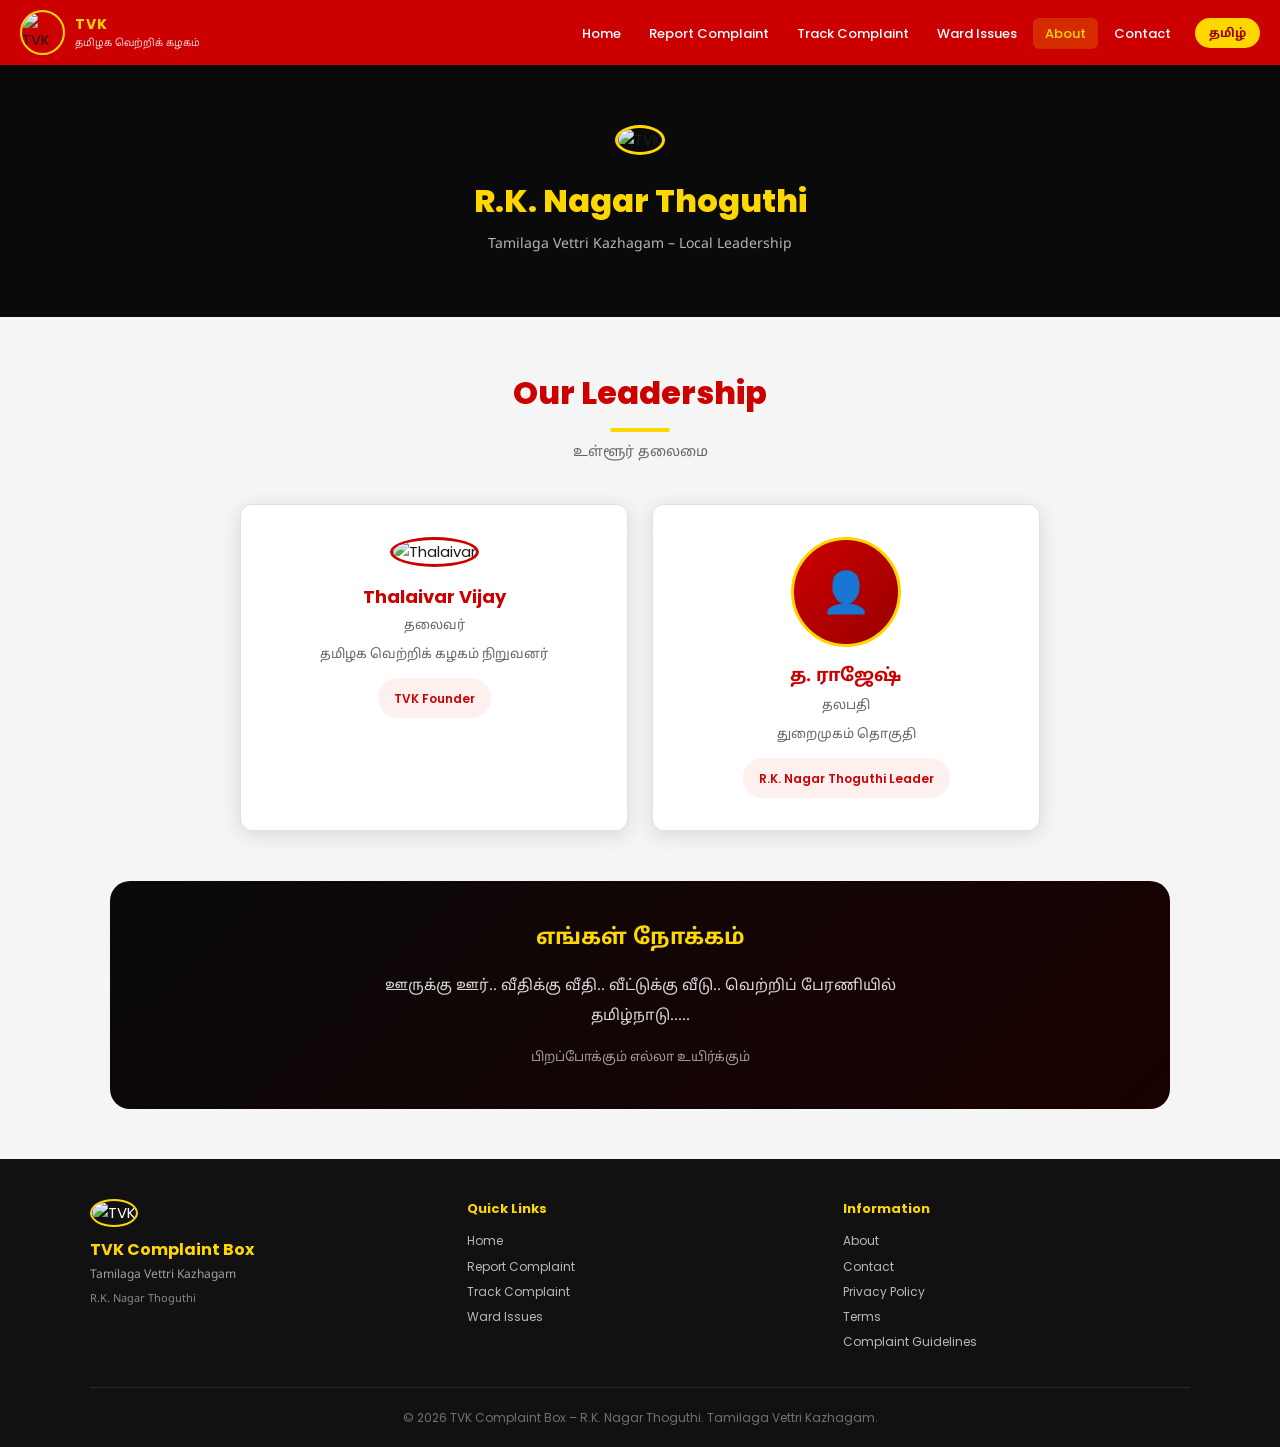
==== public/about.html @ 789995c7 "Initial commit: TVK Complaint Box – R.K. Nagar Thoguthi" ====
<!DOCTYPE html>
<html lang="en">
<head>
  <meta charset="UTF-8">
  <meta name="viewport" content="width=device-width, initial-scale=1.0">
  <title>About – TVK R.K. Nagar Thoguthi</title>
  <link rel="stylesheet" href="css/style.css">
</head>
<body>
<div id="navbar-placeholder"></div>

<!-- HERO BANNER -->
<div style="background:#0a0a0a; padding:60px 20px; text-align:center;">
  <img src="assets/tvk-logo.png" alt="TVK" style="width:140px;height:140px;border-radius:50%;border:3px solid var(--yellow);object-fit:cover;margin-bottom:20px;">
  <h1 style="color:var(--yellow);font-size:clamp(20px,5vw,32px);font-weight:800" data-i18n="about_title">R.K. Nagar Thoguthi</h1>
  <p style="color:rgba(255,255,255,0.7);margin-top:8px;font-size:14px" class="tamil" data-i18n="about_sub">தமிழக வெற்றிக் கழகம் – உள்ளூர் தலைமை</p>
</div>

<!-- LEADERSHIP -->
<div class="container" style="padding:50px 20px;">
  <div class="section-title">
    <h2>Our Leadership</h2>
    <p class="tamil">உள்ளூர் தலைமை</p>
  </div>

  <div style="display:grid;grid-template-columns:repeat(auto-fit,minmax(260px,1fr));gap:24px;max-width:800px;margin:0 auto;">
    <!-- Thalaivar Card -->
    <div class="card" style="text-align:center;padding:32px;">
      <img src="assets/tvk-logo.png" alt="Thalaivar" style="width:110px;height:110px;border-radius:50%;object-fit:cover;border:3px solid var(--red);margin-bottom:16px;">
      <h3 style="color:var(--red);font-size:18px;">Thalaivar Vijay</h3>
      <p style="color:var(--muted);font-size:13px;margin-top:4px" class="tamil">தலைவர்</p>
      <p style="font-size:13px;color:var(--muted);margin-top:8px" class="tamil">தமிழக வெற்றிக் கழகம் நிறுவனர்</p>
      <div style="margin-top:12px;padding:8px 16px;background:#fff0f0;border-radius:20px;display:inline-block;">
        <span style="font-size:12px;color:var(--red);font-weight:600">TVK Founder</span>
      </div>
    </div>

    <!-- Local Leader Card -->
    <div class="card" style="text-align:center;padding:32px;">
      <div style="width:110px;height:110px;border-radius:50%;background:linear-gradient(135deg,var(--red),var(--red-dark));display:flex;align-items:center;justify-content:center;margin:0 auto 16px;border:3px solid var(--yellow);">
        <span style="font-size:40px;color:white;">👤</span>
      </div>
      <h3 style="color:var(--red);font-size:18px;" class="tamil">த. ராஜேஷ்</h3>
      <p style="color:var(--muted);font-size:13px;margin-top:4px" class="tamil">தலபதி</p>
      <p style="font-size:13px;color:var(--muted);margin-top:8px" class="tamil">துறைமுகம் தொகுதி</p>
      <div style="margin-top:12px;padding:8px 16px;background:#fff0f0;border-radius:20px;display:inline-block;">
        <span style="font-size:12px;color:var(--red);font-weight:600">R.K. Nagar Thoguthi Leader</span>
      </div>
    </div>
  </div>

  <!-- MISSION -->
  <div style="margin-top:50px;background:linear-gradient(135deg,#0a0a0a,#1a0000);border-radius:var(--radius-lg);padding:40px;text-align:center;color:white;">
    <h2 style="color:var(--yellow);font-size:22px;margin-bottom:16px" class="tamil">எங்கள் நோக்கம்</h2>
    <p style="font-size:15px;line-height:2;color:rgba(255,255,255,0.85);max-width:600px;margin:0 auto" class="tamil">
      ஊருக்கு ஊர்.. வீதிக்கு வீதி.. வீட்டுக்கு வீடு.. வெற்றிப் பேரணியில் தமிழ்நாடு.....
    </p>
    <p style="font-size:13px;margin-top:16px;color:rgba(255,255,255,0.6)" class="tamil">பிறப்போக்கும் எல்லா உயிர்க்கும்</p>
  </div>
</div>

<a href="report.html" class="fab" data-i18n="fab_label">📢 Report</a>
<div id="footer-placeholder"></div>
<script src="js/translations.js"></script>
<script src="js/main.js"></script>
</body>
</html>
---- public/css/style.css ----
@import url('https://fonts.googleapis.com/css2?family=Poppins:wght@300;400;500;600;700;800;900&family=Noto+Sans+Tamil:wght@400;600;700&display=swap');

:root {
  --red:        #CC0000;
  --red-dark:   #990000;
  --red-light:  #ff2222;
  --yellow:     #FFD700;
  --yellow-dark:#e6c200;
  --white:      #FFFFFF;
  --bg:         #f5f5f5;
  --surface:    #ffffff;
  --text:       #1a1a1a;
  --muted:      #666666;
  --border:     #e0e0e0;
  --shadow:     0 4px 20px rgba(0,0,0,0.12);
  --shadow-lg:  0 8px 40px rgba(0,0,0,0.18);
  --radius:     12px;
  --radius-lg:  20px;
  --transition: all 0.3s ease;
}

*, *::before, *::after { box-sizing: border-box; margin: 0; padding: 0; }

html { scroll-behavior: smooth; }

body {
  font-family: 'Poppins', 'Noto Sans Tamil', sans-serif;
  background: var(--bg);
  color: var(--text);
  line-height: 1.6;
  font-size: 15px;
}

a { color: inherit; text-decoration: none; }
img { max-width: 100%; height: auto; }
button { cursor: pointer; font-family: inherit; }

/* ── NAVBAR ─────────────────────────────────── */
.navbar {
  position: sticky;
  top: 0;
  z-index: 1000;
  background: var(--red);
  box-shadow: 0 2px 20px rgba(0,0,0,0.3);
  padding: 0 20px;
  height: 65px;
  display: flex;
  align-items: center;
  justify-content: space-between;
}

.navbar-brand {
  display: flex;
  align-items: center;
  gap: 10px;
}

.navbar-logo {
  height: 45px;
  width: 45px;
  border-radius: 50%;
  object-fit: cover;
  border: 2px solid var(--yellow);
}

.navbar-title {
  display: flex;
  flex-direction: column;
}

.navbar-title span:first-child {
  font-size: 14px;
  font-weight: 700;
  color: var(--yellow);
  letter-spacing: 1px;
}

.navbar-title span:last-child {
  font-size: 10px;
  color: rgba(255,255,255,0.85);
  font-family: 'Noto Sans Tamil', sans-serif;
}

.nav-links {
  display: flex;
  align-items: center;
  gap: 4px;
  list-style: none;
}

.nav-links a {
  color: var(--white);
  font-size: 13px;
  font-weight: 500;
  padding: 6px 12px;
  border-radius: 6px;
  transition: var(--transition);
  white-space: nowrap;
}

.nav-links a:hover,
.nav-links a.active {
  background: rgba(255,215,0,0.2);
  color: var(--yellow);
}

.lang-toggle {
  background: var(--yellow);
  color: var(--red-dark);
  border: none;
  padding: 6px 14px;
  border-radius: 20px;
  font-size: 12px;
  font-weight: 700;
  cursor: pointer;
  transition: var(--transition);
  margin-left: 8px;
}

.lang-toggle:hover { background: var(--yellow-dark); }

.hamburger {
  display: none;
  background: none;
  border: none;
  color: white;
  font-size: 24px;
  cursor: pointer;
}

.mobile-menu {
  display: none;
  flex-direction: column;
  background: var(--red-dark);
  padding: 10px 20px;
  gap: 4px;
}

.mobile-menu a {
  color: white;
  padding: 10px 0;
  font-size: 14px;
  border-bottom: 1px solid rgba(255,255,255,0.1);
}

.mobile-menu.open { display: flex; }

/* ── HERO ────────────────────────────────────── */
.hero {
  background: #0a0a0a;
  position: relative;
  overflow: hidden;
  min-height: 90vh;
  display: flex;
  align-items: center;
  justify-content: center;
  text-align: center;
  padding: 60px 20px;
}

.hero::before {
  content: '';
  position: absolute;
  inset: 0;
  background: radial-gradient(ellipse at center, rgba(204,0,0,0.25) 0%, transparent 70%);
  pointer-events: none;
}

.hero-inner { position: relative; z-index: 1; max-width: 700px; }

.hero-logo {
  width: 220px;
  height: 220px;
  object-fit: cover;
  border-radius: 50%;
  border: 4px solid var(--yellow);
  box-shadow: 0 0 40px rgba(255,215,0,0.4), 0 0 80px rgba(204,0,0,0.3);
  margin-bottom: 24px;
  animation: heroPulse 3s ease-in-out infinite;
}

@keyframes heroPulse {
  0%, 100% { box-shadow: 0 0 40px rgba(255,215,0,0.4), 0 0 80px rgba(204,0,0,0.3); }
  50%       { box-shadow: 0 0 60px rgba(255,215,0,0.7), 0 0 100px rgba(204,0,0,0.5); }
}

.hero-tvk {
  font-size: clamp(64px, 15vw, 120px);
  font-weight: 900;
  line-height: 1;
  background: linear-gradient(135deg, var(--red-light), var(--yellow), var(--red-light));
  -webkit-background-clip: text;
  -webkit-text-fill-color: transparent;
  background-clip: text;
  letter-spacing: 6px;
  animation: fadeInDown 0.8s ease;
}

.hero-party {
  font-size: clamp(16px, 4vw, 22px);
  color: var(--yellow);
  font-weight: 600;
  margin-top: 8px;
  letter-spacing: 2px;
  animation: fadeInUp 0.8s ease 0.2s both;
}

.hero-constituency {
  font-family: 'Noto Sans Tamil', sans-serif;
  font-size: clamp(14px, 3vw, 18px);
  color: rgba(255,255,255,0.85);
  margin-top: 10px;
  animation: fadeInUp 0.8s ease 0.3s both;
}

.hero-desc {
  font-family: 'Noto Sans Tamil', sans-serif;
  font-size: 14px;
  color: rgba(255,255,255,0.7);
  margin-top: 16px;
  line-height: 1.8;
  max-width: 520px;
  margin-left: auto;
  margin-right: auto;
  animation: fadeInUp 0.8s ease 0.4s both;
}

.btn-primary {
  display: inline-flex;
  align-items: center;
  gap: 8px;
  background: linear-gradient(135deg, var(--red), var(--red-dark));
  color: white;
  border: 2px solid var(--yellow);
  padding: 14px 32px;
  border-radius: 50px;
  font-size: 16px;
  font-weight: 600;
  margin-top: 28px;
  transition: var(--transition);
  box-shadow: 0 4px 20px rgba(204,0,0,0.4);
  animation: fadeInUp 0.8s ease 0.5s both;
}

.btn-primary:hover {
  transform: translateY(-3px);
  box-shadow: 0 8px 30px rgba(204,0,0,0.6);
  background: linear-gradient(135deg, var(--red-light), var(--red));
}

.btn-secondary {
  display: inline-flex;
  align-items: center;
  gap: 8px;
  background: var(--yellow);
  color: var(--red-dark);
  border: none;
  padding: 12px 28px;
  border-radius: 50px;
  font-size: 15px;
  font-weight: 700;
  transition: var(--transition);
  cursor: pointer;
}

.btn-secondary:hover {
  background: var(--yellow-dark);
  transform: translateY(-2px);
}

/* ── SECTIONS ────────────────────────────────── */
.section {
  padding: 60px 20px;
  max-width: 1100px;
  margin: 0 auto;
}

.section-title {
  text-align: center;
  margin-bottom: 40px;
}

.section-title h2 {
  font-size: clamp(22px, 5vw, 32px);
  font-weight: 800;
  color: var(--red);
  position: relative;
  display: inline-block;
}

.section-title h2::after {
  content: '';
  display: block;
  width: 60px;
  height: 4px;
  background: var(--yellow);
  margin: 10px auto 0;
  border-radius: 2px;
}

.section-title p {
  color: var(--muted);
  margin-top: 10px;
  font-size: 14px;
  font-family: 'Noto Sans Tamil', sans-serif;
}

/* ── CARDS ───────────────────────────────────── */
.card {
  background: var(--surface);
  border-radius: var(--radius);
  padding: 24px;
  box-shadow: var(--shadow);
  transition: var(--transition);
  border: 1px solid var(--border);
}

.card:hover {
  transform: translateY(-5px);
  box-shadow: var(--shadow-lg);
}

.category-grid {
  display: grid;
  grid-template-columns: repeat(auto-fill, minmax(160px, 1fr));
  gap: 16px;
}

.category-card {
  background: var(--surface);
  border-radius: var(--radius);
  padding: 24px 16px;
  text-align: center;
  border: 2px solid transparent;
  cursor: pointer;
  transition: var(--transition);
  box-shadow: var(--shadow);
}

.category-card:hover {
  border-color: var(--red);
  transform: translateY(-5px);
  box-shadow: var(--shadow-lg);
}

.category-card .emoji { font-size: 32px; margin-bottom: 10px; }
.category-card .label { font-size: 13px; font-weight: 600; color: var(--text); }

/* ── GLASS ───────────────────────────────────── */
.glass {
  background: rgba(255,255,255,0.08);
  backdrop-filter: blur(12px);
  -webkit-backdrop-filter: blur(12px);
  border: 1px solid rgba(255,255,255,0.15);
  border-radius: var(--radius-lg);
}

/* ── FORM ────────────────────────────────────── */
.form-group { margin-bottom: 18px; }

.form-group label {
  display: block;
  font-size: 13px;
  font-weight: 600;
  color: var(--text);
  margin-bottom: 6px;
  font-family: 'Noto Sans Tamil', sans-serif;
}

.form-control {
  width: 100%;
  padding: 12px 16px;
  border: 2px solid var(--border);
  border-radius: 8px;
  font-size: 14px;
  font-family: inherit;
  background: white;
  transition: var(--transition);
  outline: none;
}

.form-control:focus {
  border-color: var(--red);
  box-shadow: 0 0 0 3px rgba(204,0,0,0.1);
}

textarea.form-control { resize: vertical; min-height: 100px; }

/* ── STATS ───────────────────────────────────── */
.stats-grid {
  display: grid;
  grid-template-columns: repeat(auto-fill, minmax(200px, 1fr));
  gap: 20px;
  margin-bottom: 40px;
}

.stat-card {
  background: white;
  border-radius: var(--radius);
  padding: 24px;
  text-align: center;
  box-shadow: var(--shadow);
  border-top: 4px solid var(--red);
}

.stat-card .stat-num {
  font-size: 42px;
  font-weight: 800;
  color: var(--red);
}

.stat-card .stat-label {
  font-size: 13px;
  color: var(--muted);
  margin-top: 4px;
}

/* ── PROGRESS TRACKER ────────────────────────── */
.progress-tracker {
  display: flex;
  align-items: center;
  justify-content: center;
  flex-wrap: wrap;
  gap: 0;
  margin: 30px 0;
}

.step {
  display: flex;
  flex-direction: column;
  align-items: center;
  position: relative;
  flex: 1;
  min-width: 80px;
}

.step-circle {
  width: 36px;
  height: 36px;
  border-radius: 50%;
  background: var(--border);
  border: 3px solid var(--border);
  display: flex;
  align-items: center;
  justify-content: center;
  font-size: 14px;
  font-weight: 700;
  color: var(--muted);
  z-index: 1;
  position: relative;
  transition: var(--transition);
}

.step.completed .step-circle { background: var(--red); border-color: var(--red); color: white; }
.step.active .step-circle    { background: var(--yellow); border-color: var(--yellow-dark); color: var(--red-dark); }

.step-label {
  font-size: 11px;
  text-align: center;
  margin-top: 8px;
  color: var(--muted);
  font-weight: 500;
  max-width: 80px;
  line-height: 1.3;
}

.step.completed .step-label, .step.active .step-label { color: var(--text); font-weight: 600; }

.step-line {
  flex: 1;
  height: 3px;
  background: var(--border);
  margin-bottom: 22px;
}

.step-line.done { background: var(--red); }

/* ── ADMIN TABLE ─────────────────────────────── */
.table-wrap { overflow-x: auto; }

table {
  width: 100%;
  border-collapse: collapse;
  background: white;
  border-radius: var(--radius);
  overflow: hidden;
  box-shadow: var(--shadow);
}

th {
  background: var(--red);
  color: white;
  padding: 12px 16px;
  text-align: left;
  font-size: 13px;
  font-weight: 600;
}

td {
  padding: 12px 16px;
  border-bottom: 1px solid var(--border);
  font-size: 13px;
}

tr:hover td { background: #fff8f8; }

.badge {
  display: inline-block;
  padding: 3px 10px;
  border-radius: 20px;
  font-size: 11px;
  font-weight: 600;
}

.badge-submitted    { background: #e3f2fd; color: #1565c0; }
.badge-review       { background: #fff3e0; color: #e65100; }
.badge-assigned     { background: #f3e5f5; color: #6a1b9a; }
.badge-progress     { background: #e8f5e9; color: #1b5e20; }
.badge-resolved     { background: #e8f5e9; color: #1b5e20; }

/* ── FLOATING BUTTON ─────────────────────────── */
.fab {
  display: none;
  position: fixed;
  bottom: 24px;
  right: 20px;
  z-index: 999;
  background: linear-gradient(135deg, var(--red), var(--red-dark));
  color: white;
  border: 2px solid var(--yellow);
  padding: 14px 20px;
  border-radius: 50px;
  font-size: 14px;
  font-weight: 700;
  box-shadow: 0 6px 24px rgba(204,0,0,0.5);
  animation: fabPulse 2s ease-in-out infinite;
  text-decoration: none;
}

@keyframes fabPulse {
  0%, 100% { box-shadow: 0 6px 24px rgba(204,0,0,0.5); }
  50%       { box-shadow: 0 6px 36px rgba(204,0,0,0.8); }
}

/* ── FOOTER ──────────────────────────────────── */
footer {
  background: #111;
  color: white;
  padding: 40px 20px 20px;
}

.footer-inner {
  max-width: 1100px;
  margin: 0 auto;
  display: grid;
  grid-template-columns: repeat(auto-fit, minmax(200px, 1fr));
  gap: 30px;
  padding-bottom: 30px;
  border-bottom: 1px solid rgba(255,255,255,0.1);
}

.footer-brand img { height: 60px; border-radius: 50%; border: 2px solid var(--yellow); margin-bottom: 10px; }
.footer-brand h3  { color: var(--yellow); font-size: 16px; margin-bottom: 4px; }
.footer-brand p   { font-size: 12px; color: rgba(255,255,255,0.6); font-family: 'Noto Sans Tamil', sans-serif; }

.footer-links h4  { color: var(--yellow); font-size: 13px; margin-bottom: 12px; }
.footer-links a   { display: block; font-size: 12px; color: rgba(255,255,255,0.7); margin-bottom: 6px; transition: var(--transition); }
.footer-links a:hover { color: var(--yellow); }

.footer-bottom {
  max-width: 1100px;
  margin: 20px auto 0;
  text-align: center;
  font-size: 12px;
  color: rgba(255,255,255,0.4);
}

/* ── MODAL ───────────────────────────────────── */
.modal-overlay {
  display: none;
  position: fixed;
  inset: 0;
  background: rgba(0,0,0,0.6);
  z-index: 2000;
  align-items: center;
  justify-content: center;
  padding: 20px;
}

.modal-overlay.open { display: flex; }

.modal {
  background: white;
  border-radius: var(--radius-lg);
  padding: 40px 32px;
  max-width: 480px;
  width: 100%;
  text-align: center;
  animation: scaleIn 0.3s ease;
}

@keyframes scaleIn {
  from { transform: scale(0.85); opacity: 0; }
  to   { transform: scale(1);    opacity: 1; }
}

.modal-icon { font-size: 56px; margin-bottom: 16px; }
.modal h3   { font-size: 22px; font-weight: 700; color: var(--red); margin-bottom: 8px; }
.modal .complaint-id {
  font-size: 22px;
  font-weight: 800;
  color: var(--red);
  background: #fff0f0;
  padding: 12px 24px;
  border-radius: 8px;
  border: 2px dashed var(--red);
  margin: 16px 0;
  letter-spacing: 2px;
}

/* ── WARD GRID ───────────────────────────────── */
.ward-grid {
  display: grid;
  grid-template-columns: repeat(auto-fill, minmax(120px, 1fr));
  gap: 12px;
}

.ward-cell {
  border-radius: var(--radius);
  padding: 16px 8px;
  text-align: center;
  transition: var(--transition);
}

.ward-cell:hover { transform: translateY(-3px); }
.ward-cell .ward-num  { font-size: 20px; font-weight: 700; }
.ward-cell .ward-count{ font-size: 12px; margin-top: 4px; }
.ward-high   { background: #ffebee; color: var(--red-dark); border: 2px solid #ef9a9a; }
.ward-medium { background: #fffde7; color: #f57f17;         border: 2px solid #fff176; }
.ward-low    { background: #e8f5e9; color: #1b5e20;         border: 2px solid #a5d6a7; }

/* ── ANIMATIONS ──────────────────────────────── */
@keyframes fadeInDown {
  from { opacity: 0; transform: translateY(-30px); }
  to   { opacity: 1; transform: translateY(0); }
}

@keyframes fadeInUp {
  from { opacity: 0; transform: translateY(30px); }
  to   { opacity: 1; transform: translateY(0); }
}

.fade-in { animation: fadeInUp 0.6s ease both; }

/* ── RESPONSIVE ──────────────────────────────── */
@media (max-width: 768px) {
  .nav-links { display: none; }
  .hamburger { display: block; }
  .fab       { display: flex; align-items: center; gap: 8px; }

  .hero-logo { width: 160px; height: 160px; }
  .category-grid { grid-template-columns: repeat(2, 1fr); }
  .stats-grid    { grid-template-columns: repeat(2, 1fr); }

  .progress-tracker { gap: 4px; }
  .step-label       { font-size: 10px; max-width: 60px; }
  .step-circle      { width: 28px; height: 28px; font-size: 12px; }
}

@media (max-width: 480px) {
  .category-grid { grid-template-columns: repeat(2, 1fr); }
  .modal         { padding: 28px 20px; }
}

/* ── UTILITY ─────────────────────────────────── */
.text-center  { text-align: center; }
.text-red     { color: var(--red); }
.text-yellow  { color: var(--yellow); }
.text-muted   { color: var(--muted); }
.mt-1  { margin-top: 8px; }
.mt-2  { margin-top: 16px; }
.mt-3  { margin-top: 24px; }
.mb-2  { margin-bottom: 16px; }
.p-section { padding: 60px 20px; }
.container { max-width: 1100px; margin: 0 auto; }
.tamil     { font-family: 'Noto Sans Tamil', sans-serif; }
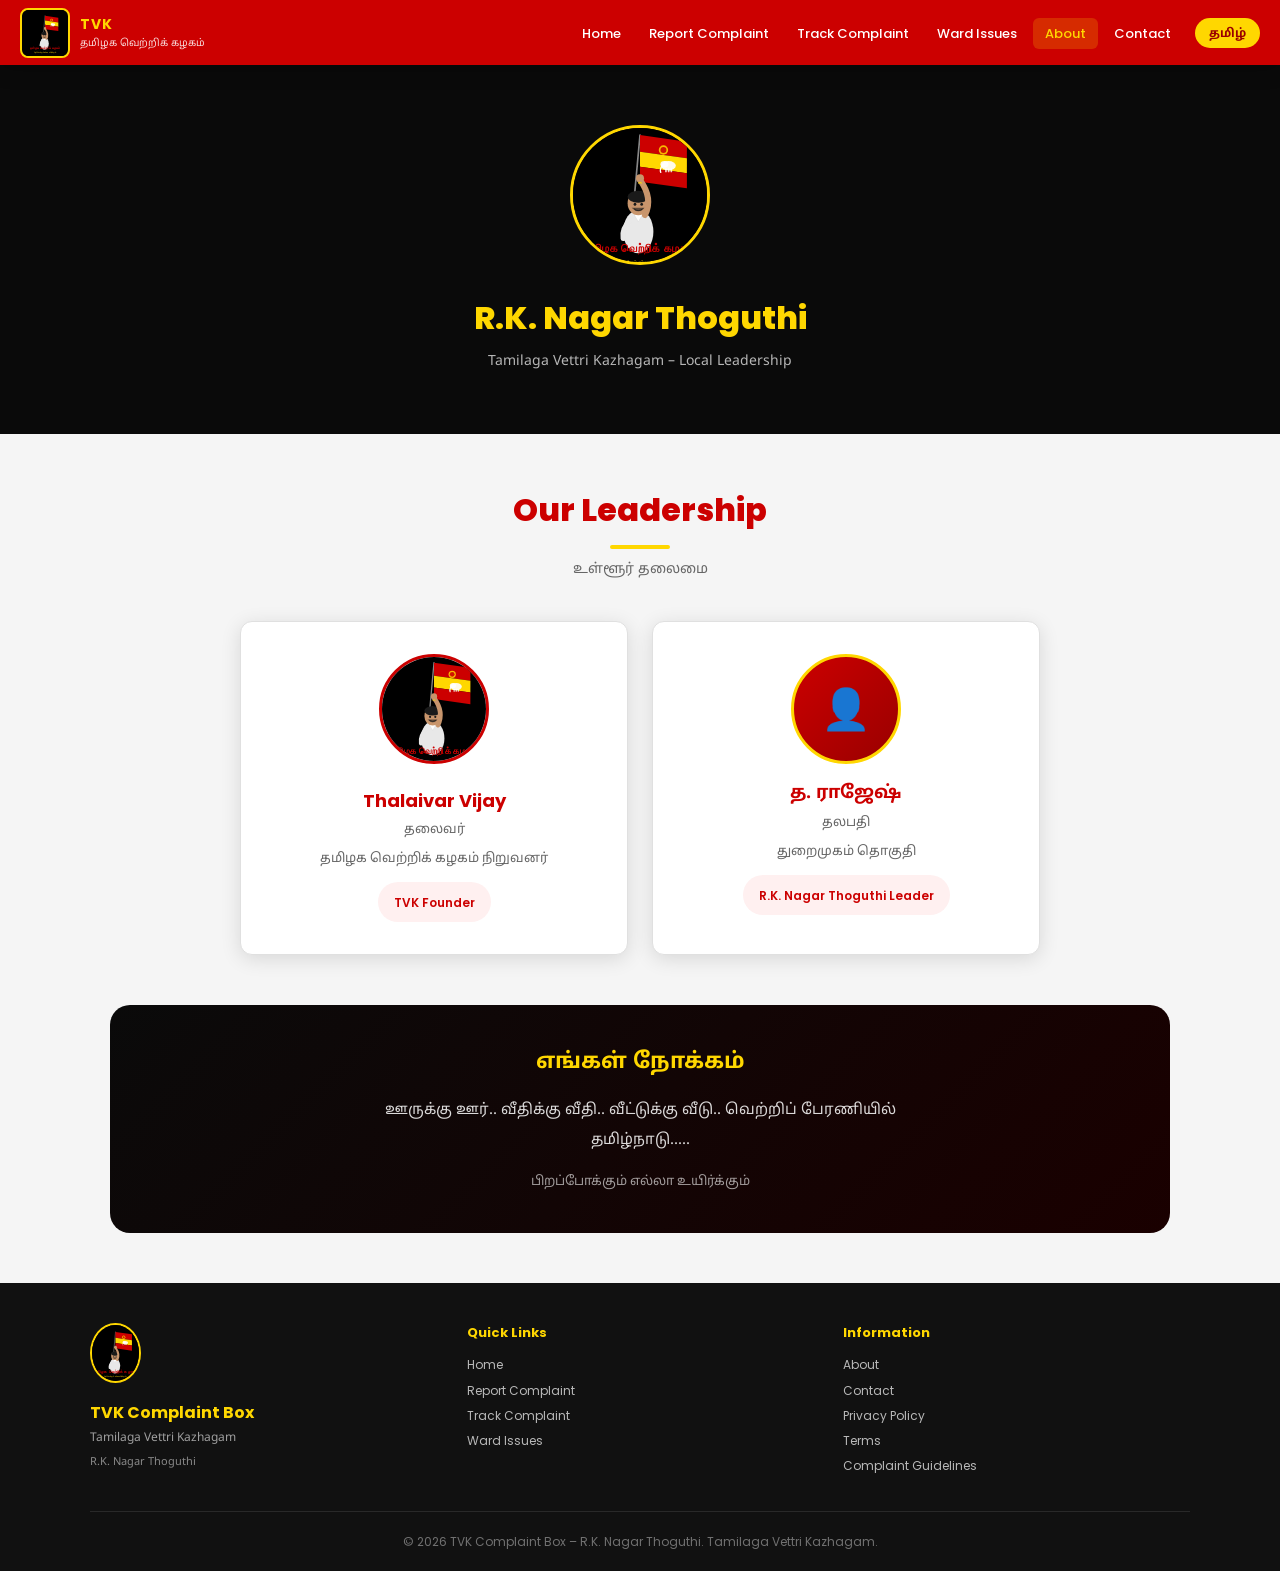
==== commit 8be9464d: "Add TVK logo SVG and update all references" ====
--- a/public/about.html
+++ b/public/about.html
@@ -11,7 +11,7 @@
 
 <!-- HERO BANNER -->
 <div style="background:#0a0a0a; padding:60px 20px; text-align:center;">
-  <img src="assets/tvk-logo.png" alt="TVK" style="width:140px;height:140px;border-radius:50%;border:3px solid var(--yellow);object-fit:cover;margin-bottom:20px;">
+  <img src="assets/tvk-logo.svg" alt="TVK" style="width:140px;height:140px;border-radius:50%;border:3px solid var(--yellow);object-fit:cover;margin-bottom:20px;">
   <h1 style="color:var(--yellow);font-size:clamp(20px,5vw,32px);font-weight:800" data-i18n="about_title">R.K. Nagar Thoguthi</h1>
   <p style="color:rgba(255,255,255,0.7);margin-top:8px;font-size:14px" class="tamil" data-i18n="about_sub">தமிழக வெற்றிக் கழகம் – உள்ளூர் தலைமை</p>
 </div>
@@ -26,7 +26,7 @@
   <div style="display:grid;grid-template-columns:repeat(auto-fit,minmax(260px,1fr));gap:24px;max-width:800px;margin:0 auto;">
     <!-- Thalaivar Card -->
     <div class="card" style="text-align:center;padding:32px;">
-      <img src="assets/tvk-logo.png" alt="Thalaivar" style="width:110px;height:110px;border-radius:50%;object-fit:cover;border:3px solid var(--red);margin-bottom:16px;">
+      <img src="assets/tvk-logo.svg" alt="Thalaivar" style="width:110px;height:110px;border-radius:50%;object-fit:cover;border:3px solid var(--red);margin-bottom:16px;">
       <h3 style="color:var(--red);font-size:18px;">Thalaivar Vijay</h3>
       <p style="color:var(--muted);font-size:13px;margin-top:4px" class="tamil">தலைவர்</p>
       <p style="font-size:13px;color:var(--muted);margin-top:8px" class="tamil">தமிழக வெற்றிக் கழகம் நிறுவனர்</p>
--- a/public/css/style.css
+++ b/public/css/style.css
@@ -56,10 +56,12 @@
 }
 
 .navbar-logo {
-  height: 45px;
-  width: 45px;
-  border-radius: 50%;
-  object-fit: cover;
+  height: 50px;
+  width: 50px;
+  border-radius: 8px;
+  object-fit: contain;
+  object-position: center;
+  background: #000;
   border: 2px solid var(--yellow);
 }
 
@@ -169,13 +171,16 @@
 .hero-inner { position: relative; z-index: 1; max-width: 700px; }
 
 .hero-logo {
-  width: 220px;
-  height: 220px;
-  object-fit: cover;
-  border-radius: 50%;
+  width: 280px;
+  height: 320px;
+  object-fit: contain;
+  object-position: center;
+  border-radius: 20px;
+  background: #000;
   border: 4px solid var(--yellow);
   box-shadow: 0 0 40px rgba(255,215,0,0.4), 0 0 80px rgba(204,0,0,0.3);
-  margin-bottom: 24px;
+  margin: 0 auto 24px;
+  display: block;
   animation: heroPulse 3s ease-in-out infinite;
 }
 
@@ -658,7 +663,7 @@
   .hamburger { display: block; }
   .fab       { display: flex; align-items: center; gap: 8px; }
 
-  .hero-logo { width: 160px; height: 160px; }
+  .hero-logo { width: 200px; height: 240px; }
   .category-grid { grid-template-columns: repeat(2, 1fr); }
   .stats-grid    { grid-template-columns: repeat(2, 1fr); }
 
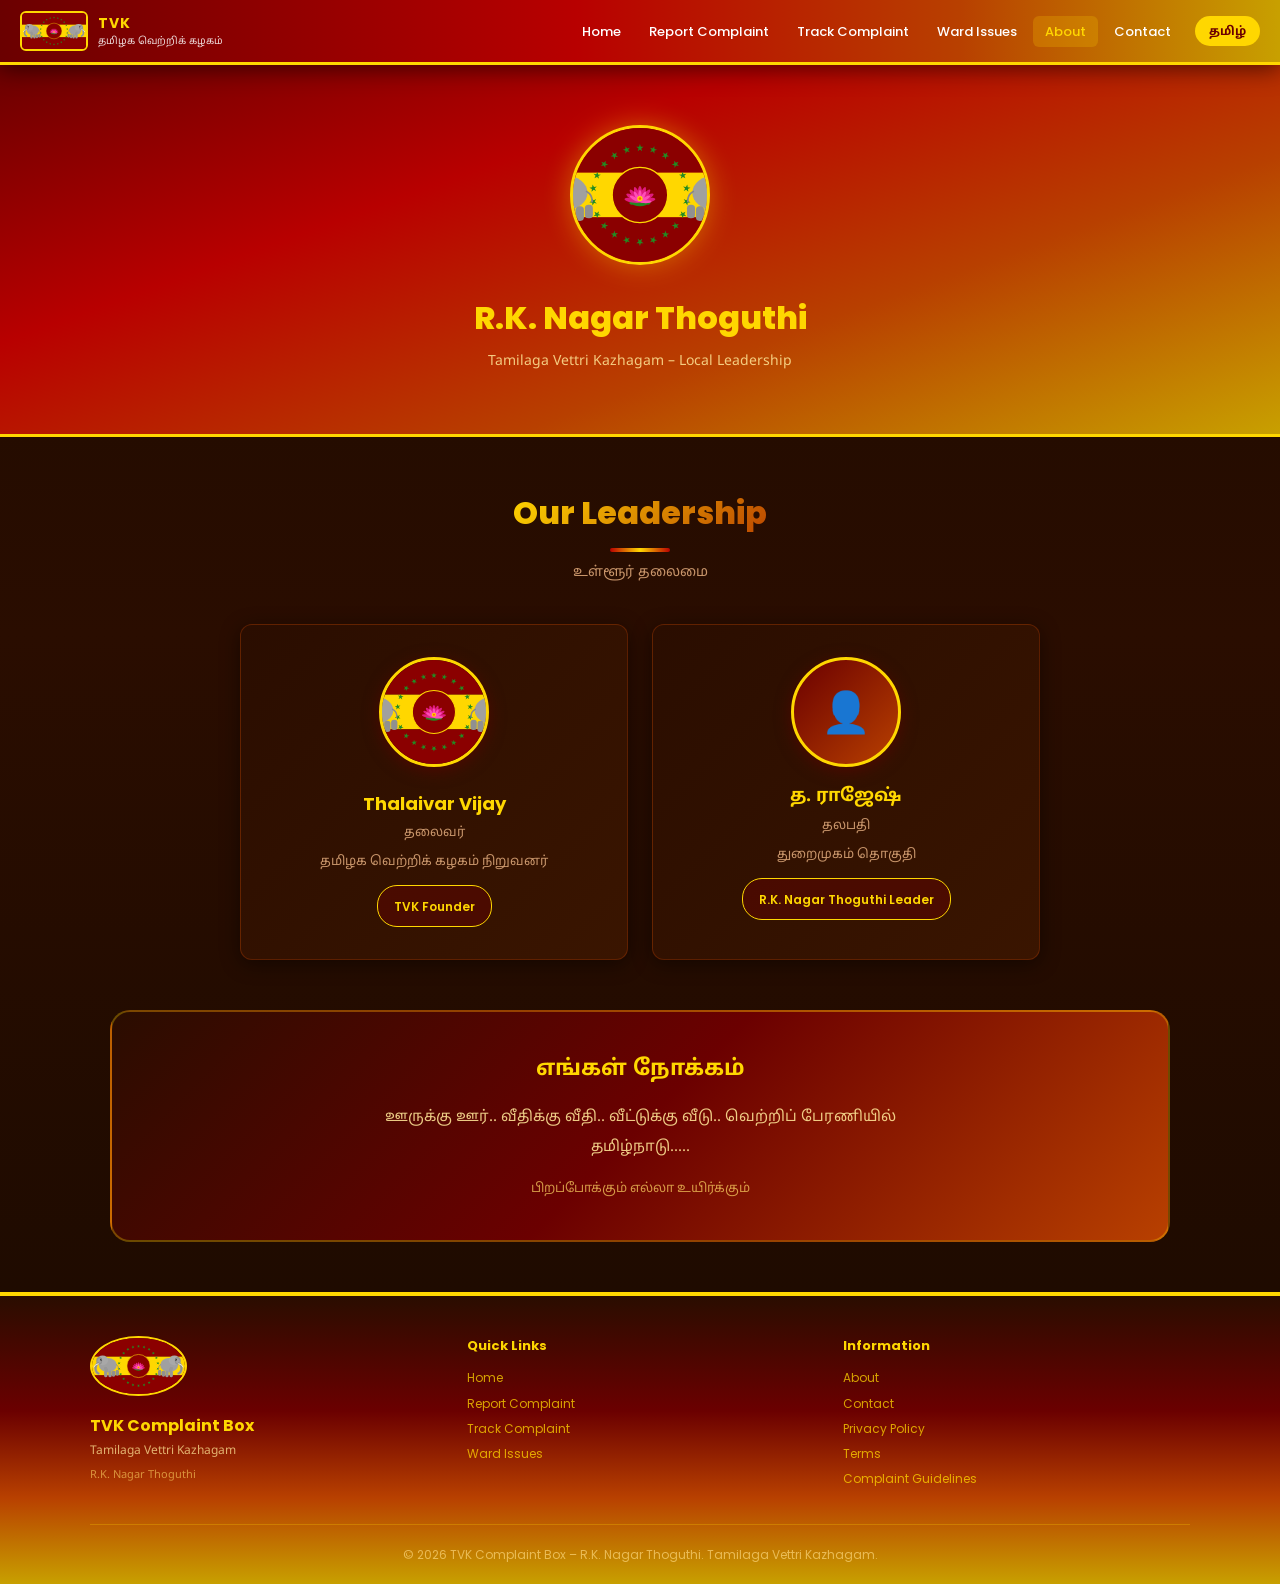
==== commit 2fbafebf: "Apply dark red+amber+gold theme across all pages (contact, about, report, track, dashboard, admin)" ====
--- a/public/about.html
+++ b/public/about.html
@@ -10,10 +10,10 @@
 <div id="navbar-placeholder"></div>
 
 <!-- HERO BANNER -->
-<div style="background:#0a0a0a; padding:60px 20px; text-align:center;">
-  <img src="assets/tvk-logo.svg" alt="TVK" style="width:140px;height:140px;border-radius:50%;border:3px solid var(--yellow);object-fit:cover;margin-bottom:20px;">
+<div style="background:linear-gradient(160deg,#6B0000,#B80000,#B84000,#C8A000);padding:60px 20px;text-align:center;border-bottom:3px solid #FFD700;">
+  <img src="assets/tvk-logo.svg" alt="TVK" style="width:140px;height:140px;border-radius:50%;border:3px solid var(--yellow);object-fit:cover;margin-bottom:20px;box-shadow:0 0 28px rgba(255,215,0,0.4);">
   <h1 style="color:var(--yellow);font-size:clamp(20px,5vw,32px);font-weight:800" data-i18n="about_title">R.K. Nagar Thoguthi</h1>
-  <p style="color:rgba(255,255,255,0.7);margin-top:8px;font-size:14px" class="tamil" data-i18n="about_sub">தமிழக வெற்றிக் கழகம் – உள்ளூர் தலைமை</p>
+  <p style="color:rgba(255,230,150,0.85);margin-top:8px;font-size:14px" class="tamil" data-i18n="about_sub">தமிழக வெற்றிக் கழகம் – உள்ளூர் தலைமை</p>
 </div>
 
 <!-- LEADERSHIP -->
@@ -26,36 +26,36 @@
   <div style="display:grid;grid-template-columns:repeat(auto-fit,minmax(260px,1fr));gap:24px;max-width:800px;margin:0 auto;">
     <!-- Thalaivar Card -->
     <div class="card" style="text-align:center;padding:32px;">
-      <img src="assets/tvk-logo.svg" alt="Thalaivar" style="width:110px;height:110px;border-radius:50%;object-fit:cover;border:3px solid var(--red);margin-bottom:16px;">
-      <h3 style="color:var(--red);font-size:18px;">Thalaivar Vijay</h3>
+      <img src="assets/tvk-logo.svg" alt="Thalaivar" style="width:110px;height:110px;border-radius:50%;object-fit:cover;border:3px solid var(--yellow);margin-bottom:16px;box-shadow:0 4px 16px rgba(107,0,0,0.5);">
+      <h3 style="color:var(--yellow);font-size:18px;">Thalaivar Vijay</h3>
       <p style="color:var(--muted);font-size:13px;margin-top:4px" class="tamil">தலைவர்</p>
       <p style="font-size:13px;color:var(--muted);margin-top:8px" class="tamil">தமிழக வெற்றிக் கழகம் நிறுவனர்</p>
-      <div style="margin-top:12px;padding:8px 16px;background:#fff0f0;border-radius:20px;display:inline-block;">
-        <span style="font-size:12px;color:var(--red);font-weight:600">TVK Founder</span>
+      <div style="margin-top:12px;padding:8px 16px;background:rgba(107,0,0,0.4);border:1px solid var(--yellow);border-radius:20px;display:inline-block;">
+        <span style="font-size:12px;color:var(--yellow);font-weight:600">TVK Founder</span>
       </div>
     </div>
 
     <!-- Local Leader Card -->
     <div class="card" style="text-align:center;padding:32px;">
-      <div style="width:110px;height:110px;border-radius:50%;background:linear-gradient(135deg,var(--red),var(--red-dark));display:flex;align-items:center;justify-content:center;margin:0 auto 16px;border:3px solid var(--yellow);">
-        <span style="font-size:40px;color:white;">👤</span>
+      <div style="width:110px;height:110px;border-radius:50%;background:linear-gradient(135deg,#6B0000,#B84000);display:flex;align-items:center;justify-content:center;margin:0 auto 16px;border:3px solid var(--yellow);box-shadow:0 4px 16px rgba(107,0,0,0.5);">
+        <span style="font-size:40px;">👤</span>
       </div>
-      <h3 style="color:var(--red);font-size:18px;" class="tamil">த. ராஜேஷ்</h3>
+      <h3 style="color:var(--yellow);font-size:18px;" class="tamil">த. ராஜேஷ்</h3>
       <p style="color:var(--muted);font-size:13px;margin-top:4px" class="tamil">தலபதி</p>
       <p style="font-size:13px;color:var(--muted);margin-top:8px" class="tamil">துறைமுகம் தொகுதி</p>
-      <div style="margin-top:12px;padding:8px 16px;background:#fff0f0;border-radius:20px;display:inline-block;">
-        <span style="font-size:12px;color:var(--red);font-weight:600">R.K. Nagar Thoguthi Leader</span>
+      <div style="margin-top:12px;padding:8px 16px;background:rgba(107,0,0,0.4);border:1px solid var(--yellow);border-radius:20px;display:inline-block;">
+        <span style="font-size:12px;color:var(--yellow);font-weight:600">R.K. Nagar Thoguthi Leader</span>
       </div>
     </div>
   </div>
 
   <!-- MISSION -->
-  <div style="margin-top:50px;background:linear-gradient(135deg,#0a0a0a,#1a0000);border-radius:var(--radius-lg);padding:40px;text-align:center;color:white;">
+  <div style="margin-top:50px;background:linear-gradient(135deg,#2A0D00,#6B0000,#B84000);border-radius:var(--radius-lg);padding:40px;text-align:center;border:2px solid rgba(255,215,0,0.3);">
     <h2 style="color:var(--yellow);font-size:22px;margin-bottom:16px" class="tamil">எங்கள் நோக்கம்</h2>
-    <p style="font-size:15px;line-height:2;color:rgba(255,255,255,0.85);max-width:600px;margin:0 auto" class="tamil">
+    <p style="font-size:15px;line-height:2;color:rgba(255,230,150,0.88);max-width:600px;margin:0 auto" class="tamil">
       ஊருக்கு ஊர்.. வீதிக்கு வீதி.. வீட்டுக்கு வீடு.. வெற்றிப் பேரணியில் தமிழ்நாடு.....
     </p>
-    <p style="font-size:13px;margin-top:16px;color:rgba(255,255,255,0.6)" class="tamil">பிறப்போக்கும் எல்லா உயிர்க்கும்</p>
+    <p style="font-size:13px;margin-top:16px;color:rgba(255,215,100,0.7)" class="tamil">பிறப்போக்கும் எல்லா உயிர்க்கும்</p>
   </div>
 </div>
 
--- a/public/css/style.css
+++ b/public/css/style.css
@@ -1,19 +1,21 @@
 @import url('https://fonts.googleapis.com/css2?family=Poppins:wght@300;400;500;600;700;800;900&family=Noto+Sans+Tamil:wght@400;600;700&display=swap');
 
 :root {
-  --red:        #CC0000;
-  --red-dark:   #990000;
-  --red-light:  #ff2222;
+  --red:        #B80000;
+  --red-dark:   #6B0000;
+  --red-light:  #E02020;
   --yellow:     #FFD700;
-  --yellow-dark:#e6c200;
+  --yellow-dark:#C8A000;
+  --amber:      #B84000;
+  --amber-light:#D4600A;
   --white:      #FFFFFF;
-  --bg:         #f5f5f5;
-  --surface:    #ffffff;
-  --text:       #1a1a1a;
-  --muted:      #666666;
-  --border:     #e0e0e0;
-  --shadow:     0 4px 20px rgba(0,0,0,0.12);
-  --shadow-lg:  0 8px 40px rgba(0,0,0,0.18);
+  --bg:         #1A0A00;
+  --surface:    #2A0D00;
+  --text:       #FFE9B0;
+  --muted:      #C8956A;
+  --border:     #5A1A00;
+  --shadow:     0 4px 20px rgba(0,0,0,0.45);
+  --shadow-lg:  0 8px 40px rgba(0,0,0,0.65);
   --radius:     12px;
   --radius-lg:  20px;
   --transition: all 0.3s ease;
@@ -25,7 +27,7 @@
 
 body {
   font-family: 'Poppins', 'Noto Sans Tamil', sans-serif;
-  background: var(--bg);
+  background: linear-gradient(180deg, #1A0A00 0%, #2A0D00 40%, #1A0A00 100%);
   color: var(--text);
   line-height: 1.6;
   font-size: 15px;
@@ -40,13 +42,14 @@
   position: sticky;
   top: 0;
   z-index: 1000;
-  background: var(--red);
-  box-shadow: 0 2px 20px rgba(0,0,0,0.3);
+  background: linear-gradient(90deg, #6B0000 0%, #B80000 45%, #B84000 75%, #C8A000 100%);
+  box-shadow: 0 3px 24px rgba(0,0,0,0.6);
   padding: 0 20px;
   height: 65px;
   display: flex;
   align-items: center;
   justify-content: space-between;
+  border-bottom: 3px solid var(--yellow);
 }
 
 .navbar-brand {
@@ -56,12 +59,11 @@
 }
 
 .navbar-logo {
-  height: 50px;
-  width: 50px;
-  border-radius: 8px;
-  object-fit: contain;
+  height: 40px;
+  width: 68px;
+  border-radius: 6px;
+  object-fit: cover;
   object-position: center;
-  background: #000;
   border: 2px solid var(--yellow);
 }
 
@@ -149,7 +151,14 @@
 
 /* ── HERO ────────────────────────────────────── */
 .hero {
-  background: #0a0a0a;
+  background: linear-gradient(160deg,
+    #6B0000 0%,
+    #B80000 20%,
+    #B84000 40%,
+    #C8A000 55%,
+    #B84000 70%,
+    #B80000 85%,
+    #6B0000 100%);
   position: relative;
   overflow: hidden;
   min-height: 90vh;
@@ -164,19 +173,22 @@
   content: '';
   position: absolute;
   inset: 0;
-  background: radial-gradient(ellipse at center, rgba(204,0,0,0.25) 0%, transparent 70%);
+  background:
+    radial-gradient(ellipse at 50% 50%, rgba(255,215,0,0.12) 0%, transparent 60%),
+    radial-gradient(ellipse at 15% 85%, rgba(107,0,0,0.4) 0%, transparent 45%),
+    radial-gradient(ellipse at 85% 15%, rgba(107,0,0,0.4) 0%, transparent 45%);
   pointer-events: none;
 }
 
 .hero-inner { position: relative; z-index: 1; max-width: 700px; }
 
 .hero-logo {
-  width: 280px;
-  height: 320px;
-  object-fit: contain;
+  width: min(420px, 90vw);
+  height: auto;
+  aspect-ratio: 5 / 3;
+  object-fit: cover;
   object-position: center;
-  border-radius: 20px;
-  background: #000;
+  border-radius: 16px;
   border: 4px solid var(--yellow);
   box-shadow: 0 0 40px rgba(255,215,0,0.4), 0 0 80px rgba(204,0,0,0.3);
   margin: 0 auto 24px;
@@ -193,27 +205,29 @@
   font-size: clamp(64px, 15vw, 120px);
   font-weight: 900;
   line-height: 1;
-  background: linear-gradient(135deg, var(--red-light), var(--yellow), var(--red-light));
+  background: linear-gradient(135deg, #FFD700 0%, #FFFFFF 40%, #FFD700 70%, #C8A000 100%);
   -webkit-background-clip: text;
   -webkit-text-fill-color: transparent;
   background-clip: text;
   letter-spacing: 6px;
   animation: fadeInDown 0.8s ease;
+  filter: drop-shadow(0 2px 16px rgba(255,215,0,0.6));
 }
 
 .hero-party {
   font-size: clamp(16px, 4vw, 22px);
   color: var(--yellow);
-  font-weight: 600;
+  font-weight: 700;
   margin-top: 8px;
   letter-spacing: 2px;
   animation: fadeInUp 0.8s ease 0.2s both;
+  text-shadow: 0 1px 8px rgba(0,0,0,0.5);
 }
 
 .hero-constituency {
   font-family: 'Noto Sans Tamil', sans-serif;
   font-size: clamp(14px, 3vw, 18px);
-  color: rgba(255,255,255,0.85);
+  color: rgba(255,230,150,0.92);
   margin-top: 10px;
   animation: fadeInUp 0.8s ease 0.3s both;
 }
@@ -221,7 +235,7 @@
 .hero-desc {
   font-family: 'Noto Sans Tamil', sans-serif;
   font-size: 14px;
-  color: rgba(255,255,255,0.7);
+  color: rgba(255,220,130,0.82);
   margin-top: 16px;
   line-height: 1.8;
   max-width: 520px;
@@ -234,43 +248,45 @@
   display: inline-flex;
   align-items: center;
   gap: 8px;
-  background: linear-gradient(135deg, var(--red), var(--red-dark));
-  color: white;
+  background: linear-gradient(135deg, #6B0000 0%, #B80000 50%, #B84000 100%);
+  color: #FFD700;
   border: 2px solid var(--yellow);
   padding: 14px 32px;
   border-radius: 50px;
   font-size: 16px;
-  font-weight: 600;
+  font-weight: 700;
   margin-top: 28px;
   transition: var(--transition);
-  box-shadow: 0 4px 20px rgba(204,0,0,0.4);
+  box-shadow: 0 4px 20px rgba(107,0,0,0.6), 0 0 16px rgba(255,215,0,0.2);
   animation: fadeInUp 0.8s ease 0.5s both;
 }
 
 .btn-primary:hover {
   transform: translateY(-3px);
-  box-shadow: 0 8px 30px rgba(204,0,0,0.6);
-  background: linear-gradient(135deg, var(--red-light), var(--red));
+  box-shadow: 0 8px 30px rgba(107,0,0,0.8), 0 0 28px rgba(255,215,0,0.35);
+  background: linear-gradient(135deg, #B84000 0%, #B80000 50%, #6B0000 100%);
 }
 
 .btn-secondary {
   display: inline-flex;
   align-items: center;
   gap: 8px;
-  background: var(--yellow);
-  color: var(--red-dark);
-  border: none;
+  background: linear-gradient(135deg, #FFD700, #C8A000);
+  color: #3A0000;
+  border: 2px solid rgba(107,0,0,0.4);
   padding: 12px 28px;
   border-radius: 50px;
   font-size: 15px;
-  font-weight: 700;
+  font-weight: 800;
   transition: var(--transition);
   cursor: pointer;
+  box-shadow: 0 4px 16px rgba(200,160,0,0.4);
 }
 
 .btn-secondary:hover {
-  background: var(--yellow-dark);
+  background: linear-gradient(135deg, #C8A000, #FFD700);
   transform: translateY(-2px);
+  box-shadow: 0 6px 22px rgba(200,160,0,0.6);
 }
 
 /* ── SECTIONS ────────────────────────────────── */
@@ -288,7 +304,10 @@
 .section-title h2 {
   font-size: clamp(22px, 5vw, 32px);
   font-weight: 800;
-  color: var(--red);
+  background: linear-gradient(135deg, #FFD700, #B84000);
+  -webkit-background-clip: text;
+  -webkit-text-fill-color: transparent;
+  background-clip: text;
   position: relative;
   display: inline-block;
 }
@@ -298,7 +317,7 @@
   display: block;
   width: 60px;
   height: 4px;
-  background: var(--yellow);
+  background: linear-gradient(90deg, #B80000, #FFD700, #B80000);
   margin: 10px auto 0;
   border-radius: 2px;
 }
@@ -312,12 +331,12 @@
 
 /* ── CARDS ───────────────────────────────────── */
 .card {
-  background: var(--surface);
+  background: linear-gradient(135deg, #2A0D00, #3A1500);
   border-radius: var(--radius);
   padding: 24px;
   box-shadow: var(--shadow);
   transition: var(--transition);
-  border: 1px solid var(--border);
+  border: 1px solid rgba(184,64,0,0.35);
 }
 
 .card:hover {
@@ -332,20 +351,20 @@
 }
 
 .category-card {
-  background: var(--surface);
+  background: linear-gradient(135deg, #2A0D00, #3A1500);
   border-radius: var(--radius);
   padding: 24px 16px;
   text-align: center;
-  border: 2px solid transparent;
+  border: 2px solid rgba(184,64,0,0.3);
   cursor: pointer;
   transition: var(--transition);
   box-shadow: var(--shadow);
 }
 
 .category-card:hover {
-  border-color: var(--red);
+  border-color: var(--yellow);
   transform: translateY(-5px);
-  box-shadow: var(--shadow-lg);
+  box-shadow: 0 8px 32px rgba(107,0,0,0.6), 0 0 16px rgba(255,215,0,0.2);
 }
 
 .category-card .emoji { font-size: 32px; margin-bottom: 10px; }
@@ -400,18 +419,18 @@
 }
 
 .stat-card {
-  background: white;
+  background: linear-gradient(135deg, #2A0D00, #3A1500);
   border-radius: var(--radius);
   padding: 24px;
   text-align: center;
   box-shadow: var(--shadow);
-  border-top: 4px solid var(--red);
+  border-top: 4px solid var(--yellow);
 }
 
 .stat-card .stat-num {
   font-size: 42px;
   font-weight: 800;
-  color: var(--red);
+  color: var(--yellow);
 }
 
 .stat-card .stat-label {
@@ -486,42 +505,43 @@
 table {
   width: 100%;
   border-collapse: collapse;
-  background: white;
+  background: #2A0D00;
   border-radius: var(--radius);
   overflow: hidden;
   box-shadow: var(--shadow);
 }
 
 th {
-  background: var(--red);
-  color: white;
+  background: linear-gradient(90deg, #6B0000, #B84000);
+  color: #FFD700;
   padding: 12px 16px;
   text-align: left;
   font-size: 13px;
-  font-weight: 600;
+  font-weight: 700;
 }
 
 td {
   padding: 12px 16px;
-  border-bottom: 1px solid var(--border);
+  border-bottom: 1px solid rgba(184,64,0,0.25);
   font-size: 13px;
-}
-
-tr:hover td { background: #fff8f8; }
+  color: var(--text);
+}
+
+tr:hover td { background: rgba(184,64,0,0.15); }
 
 .badge {
   display: inline-block;
   padding: 3px 10px;
   border-radius: 20px;
   font-size: 11px;
-  font-weight: 600;
-}
-
-.badge-submitted    { background: #e3f2fd; color: #1565c0; }
-.badge-review       { background: #fff3e0; color: #e65100; }
-.badge-assigned     { background: #f3e5f5; color: #6a1b9a; }
-.badge-progress     { background: #e8f5e9; color: #1b5e20; }
-.badge-resolved     { background: #e8f5e9; color: #1b5e20; }
+  font-weight: 700;
+}
+
+.badge-submitted    { background: rgba(107,0,0,0.4);  color: #FFB0B0; border: 1px solid #B80000; }
+.badge-review       { background: rgba(184,64,0,0.4); color: #FFD080; border: 1px solid #B84000; }
+.badge-assigned     { background: rgba(200,160,0,0.3);color: #FFE080; border: 1px solid #C8A000; }
+.badge-progress     { background: rgba(107,0,0,0.3);  color: #FFD700; border: 1px solid #B80000; }
+.badge-resolved     { background: rgba(0,80,0,0.35);  color: #88FF88; border: 1px solid #006600; }
 
 /* ── FLOATING BUTTON ─────────────────────────── */
 .fab {
@@ -530,28 +550,29 @@
   bottom: 24px;
   right: 20px;
   z-index: 999;
-  background: linear-gradient(135deg, var(--red), var(--red-dark));
-  color: white;
+  background: linear-gradient(135deg, #6B0000, #B80000, #B84000);
+  color: #FFD700;
   border: 2px solid var(--yellow);
   padding: 14px 20px;
   border-radius: 50px;
   font-size: 14px;
   font-weight: 700;
-  box-shadow: 0 6px 24px rgba(204,0,0,0.5);
+  box-shadow: 0 6px 24px rgba(107,0,0,0.7), 0 0 16px rgba(255,215,0,0.25);
   animation: fabPulse 2s ease-in-out infinite;
   text-decoration: none;
 }
 
 @keyframes fabPulse {
-  0%, 100% { box-shadow: 0 6px 24px rgba(204,0,0,0.5); }
-  50%       { box-shadow: 0 6px 36px rgba(204,0,0,0.8); }
+  0%, 100% { box-shadow: 0 6px 24px rgba(107,0,0,0.7), 0 0 16px rgba(255,215,0,0.25); }
+  50%       { box-shadow: 0 6px 36px rgba(107,0,0,0.9), 0 0 28px rgba(255,215,0,0.5); }
 }
 
 /* ── FOOTER ──────────────────────────────────── */
 footer {
-  background: #111;
-  color: white;
+  background: linear-gradient(180deg, #2A0D00 0%, #6B0000 40%, #B84000 70%, #C8A000 100%);
+  color: var(--text);
   padding: 40px 20px 20px;
+  border-top: 4px solid var(--yellow);
 }
 
 .footer-inner {
@@ -561,23 +582,23 @@
   grid-template-columns: repeat(auto-fit, minmax(200px, 1fr));
   gap: 30px;
   padding-bottom: 30px;
-  border-bottom: 1px solid rgba(255,255,255,0.1);
+  border-bottom: 1px solid rgba(255,215,0,0.25);
 }
 
 .footer-brand img { height: 60px; border-radius: 50%; border: 2px solid var(--yellow); margin-bottom: 10px; }
 .footer-brand h3  { color: var(--yellow); font-size: 16px; margin-bottom: 4px; }
-.footer-brand p   { font-size: 12px; color: rgba(255,255,255,0.6); font-family: 'Noto Sans Tamil', sans-serif; }
+.footer-brand p   { font-size: 12px; color: rgba(255,230,150,0.75); font-family: 'Noto Sans Tamil', sans-serif; }
 
 .footer-links h4  { color: var(--yellow); font-size: 13px; margin-bottom: 12px; }
-.footer-links a   { display: block; font-size: 12px; color: rgba(255,255,255,0.7); margin-bottom: 6px; transition: var(--transition); }
-.footer-links a:hover { color: var(--yellow); }
+.footer-links a   { display: block; font-size: 12px; color: rgba(255,215,0,0.75); margin-bottom: 6px; transition: var(--transition); }
+.footer-links a:hover { color: #FFD700; padding-left: 4px; }
 
 .footer-bottom {
   max-width: 1100px;
   margin: 20px auto 0;
   text-align: center;
   font-size: 12px;
-  color: rgba(255,255,255,0.4);
+  color: rgba(255,220,130,0.65);
 }
 
 /* ── MODAL ───────────────────────────────────── */
@@ -595,7 +616,8 @@
 .modal-overlay.open { display: flex; }
 
 .modal {
-  background: white;
+  background: linear-gradient(145deg, #2A0D00, #3A1500);
+  border: 2px solid rgba(255,215,0,0.3);
   border-radius: var(--radius-lg);
   padding: 40px 32px;
   max-width: 480px;
@@ -610,15 +632,15 @@
 }
 
 .modal-icon { font-size: 56px; margin-bottom: 16px; }
-.modal h3   { font-size: 22px; font-weight: 700; color: var(--red); margin-bottom: 8px; }
+.modal h3   { font-size: 22px; font-weight: 700; color: var(--yellow); margin-bottom: 8px; }
 .modal .complaint-id {
   font-size: 22px;
   font-weight: 800;
-  color: var(--red);
-  background: #fff0f0;
+  color: var(--yellow);
+  background: rgba(107,0,0,0.4);
   padding: 12px 24px;
   border-radius: 8px;
-  border: 2px dashed var(--red);
+  border: 2px dashed var(--yellow);
   margin: 16px 0;
   letter-spacing: 2px;
 }
@@ -640,9 +662,9 @@
 .ward-cell:hover { transform: translateY(-3px); }
 .ward-cell .ward-num  { font-size: 20px; font-weight: 700; }
 .ward-cell .ward-count{ font-size: 12px; margin-top: 4px; }
-.ward-high   { background: #ffebee; color: var(--red-dark); border: 2px solid #ef9a9a; }
-.ward-medium { background: #fffde7; color: #f57f17;         border: 2px solid #fff176; }
-.ward-low    { background: #e8f5e9; color: #1b5e20;         border: 2px solid #a5d6a7; }
+.ward-high   { background: rgba(107,0,0,0.45);  color: #FFD700; border: 2px solid #B80000; }
+.ward-medium { background: rgba(184,64,0,0.35); color: #FFE090; border: 2px solid #B84000; }
+.ward-low    { background: rgba(200,160,0,0.2); color: #FFD700; border: 2px solid #C8A000; }
 
 /* ── ANIMATIONS ──────────────────────────────── */
 @keyframes fadeInDown {
@@ -663,7 +685,7 @@
   .hamburger { display: block; }
   .fab       { display: flex; align-items: center; gap: 8px; }
 
-  .hero-logo { width: 200px; height: 240px; }
+  .hero-logo { width: min(320px, 88vw); aspect-ratio: 5 / 3; height: auto; }
   .category-grid { grid-template-columns: repeat(2, 1fr); }
   .stats-grid    { grid-template-columns: repeat(2, 1fr); }
 
@@ -681,6 +703,7 @@
 .text-center  { text-align: center; }
 .text-red     { color: var(--red); }
 .text-yellow  { color: var(--yellow); }
+.text-amber   { color: var(--amber); }
 .text-muted   { color: var(--muted); }
 .mt-1  { margin-top: 8px; }
 .mt-2  { margin-top: 16px; }
